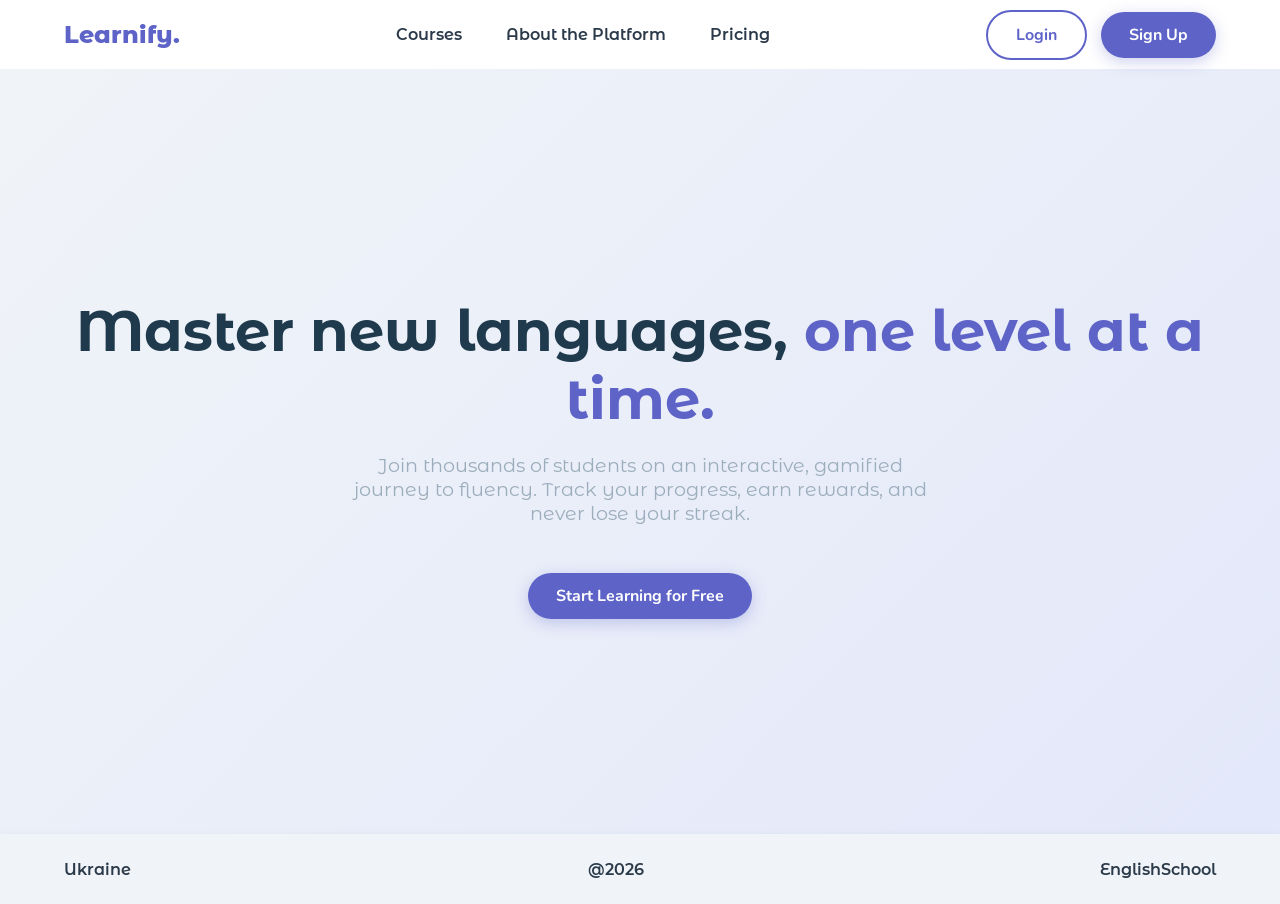
==== templates/index.html @ aad21dfa "adding the folders" ====
<!DOCTYPE html>
<html lang="en">
<head>
    <meta charset="UTF-8">
    <meta name="viewport" content="width=device-width, initial-scale=1.0">
    <title>Learnify | Your Journey Starts Here</title>
    <link href="/static/styles.css" rel="stylesheet">
    <link rel="icon" type="image/x-icon" href="/static/images/favicon.ico">
</head>
<body>
    <main class="landing">
        <nav class="landing-nav">
            <div class="logo">Learnify.</div>
            <div class="nav-links">
                <a href="#">Courses</a>
                <a href="#">About the Platform</a>
                <a href="#">Pricing</a>
            </div>
            <div class="nav-actions">
                <a href="/login" class="btn btn-outline" style="margin-right: 10px;">Login</a>
                <a href="/signup" class="btn btn-primary">Sign Up</a>
            </div>
        </nav>

        <header class="hero">
            <h1>Master new languages, <span>one level at a time.</span></h1>
            <p>Join thousands of students on an interactive, gamified journey to fluency. Track your progress, earn rewards, and never lose your streak.</p>
            <div style="margin-top: 20px;">
                <a href="/signup" class="btn btn-primary">Start Learning for Free</a>
            </div>
        </header>
        <footer class="footer">
            <p>Ukraine</p>
            <p>@2026</p>
            <p>EnglishSchool</p>
        </footer>
    </main>
</body>
</html>
---- static/styles.css ----
@import url('https://fonts.googleapis.com/css2?family=Delius&family=Delius+Swash+Caps&family=Montserrat+Alternates:ital,wght@0,100;0,200;0,300;0,400;0,500;0,600;0,700;0,800;0,900;1,100;1,200;1,300;1,400;1,500;1,600;1,700;1,800;1,900&display=swap&family=Montserrat+Alternates:wght@500;700;800&family=Nunito:wght@400;600;700;800&display=swap');

:root {
    /* The Blue/Purple Palette */
    --bg-light: #F0F4F8;       /* Very soft blue-grey for main background */
    --sidebar-bg: #1F3A4C;     /* Deep Navy from your palette */
    --primary-purple: #5E63C8; /* Main action color */
    --primary-blue: #4F93BE;   /* Secondary elements */
    --accent-cyan: #38CFFC;    /* Highlights and active states */
    --accent-yellow: #FFD661;  /* Streaks and rewards */
    --accent-pink: #E743CC;    /* Extra gamified pops */
    
    --text-dark: #2B3A4A;
    --text-muted: #9CADBC;
    --white: #FFFFFF;
}

* {
    margin: 0;
    padding: 0;
    box-sizing: border-box;
}

body {
    font-family: "Montserrat Alternates";
    background-color: var(--bg-light);
    color: var(--text-dark);
    margin: 0;
}

h1, h2, h3 {
    font-family: "Montserrat Alternates", sans-serif;
}

/* =========================================
   BUTTONS & SHARED ELEMENTS
   ========================================= */
.btn {
    padding: 12px 28px;
    border-radius: 50px;
    font-weight: 700;
    text-decoration: none;
    cursor: pointer;
    transition: all 0.2s ease;
    border: none;
    font-family: 'Nunito', sans-serif;
}

.btn-primary {
    background-color: var(--primary-purple);
    color: var(--white);
    box-shadow: 0 4px 15px rgba(94, 99, 200, 0.3);
}

.btn-primary:hover {
    transform: translateY(-2px);
    background-color: #4C51A8;
}

.btn-outline {
    background-color: transparent;
    color: var(--primary-purple);
    border: 2px solid var(--primary-purple);
}

.btn-outline:hover {
    background-color: var(--primary-purple);
    color: var(--white);
}

/* =========================================
   PAGE 1: LANDING PAGE
   ========================================= */
.landing {
    max-height: 100vh;
}
.landing-nav {
    display: flex;
    justify-content: space-between;
    align-items: center;
    padding: 20px 5%;
    background-color: var(--white);
    box-shadow: 0 2px 10px rgba(0,0,0,0.05);
}

.landing-nav .logo {
    font-size: 24px;
    font-weight: 800;
    color: var(--primary-purple);
    font-family: 'Montserrat Alternates', sans-serif;
}

.nav-links a {
    text-decoration: none;
    color: var(--text-dark);
    font-weight: 600;
    margin: 0 20px;
    transition: color 0.2s;
}

.nav-links a:hover {
    color: var(--primary-purple);
}

.hero {
    display: flex;
    flex-direction:column;
    align-items: center;
    justify-content: center;
    text-align: center;
    min-height: 85vh;
    padding: 0 20px;
    background: linear-gradient(135deg, #F0F4F8 0%, #E3E8FA 100%);
}

.hero h1 {
    font-size: 3.5rem;
    color: var(--sidebar-bg);
    margin-bottom: 20px;
}

.hero h1 span {
    color: var(--primary-purple);
}

.hero p {
    font-size: 1.2rem;
    color: var(--text-muted);
    max-width: 600px;
    margin-bottom: 40px;
}

.footer {
    display: flex;
    justify-content: space-between;
    align-items: center;
    padding: 20px 5%;
    color: var(--text-dark);
    font-weight: 600;
    font-size: 16px;
    height: 70px;
    box-shadow: 0 2px 10px rgba(0,0,0,0.05);
} 
/* =========================================
   PAGE 2: DASHBOARD
   ========================================= */
.dashboard-container {
    display: flex;
    height: 100vh;
    overflow: hidden;
}

/* Sidebar */
.sidebar {
    width: 260px;
    background-color: var(--sidebar-bg);
    color: var(--white);
    display: flex;
    flex-direction: column;
    padding: 30px 20px;
}

.sidebar .logo {
    font-size: 24px;
    font-weight: 800;
    margin-bottom: 50px;
    color: var(--white);
    font-family: 'Montserrat Alternates', sans-serif;
}

.sidebar-menu {
    list-style: none;
    display: flex;
    flex-direction: column;
    gap: 15px;
}

.sidebar-menu li {
    padding: 12px 20px;
    border-radius: 12px;
    cursor: pointer;
    font-weight: 600;
    transition: all 0.2s ease;
    color: var(--text-muted);
}

.sidebar-menu li:hover {
    background-color: rgba(255,255,255,0.05);
    color: var(--white);
}

.sidebar-menu li.active {
    background-color: var(--primary-purple);
    color: var(--white);
}

/* Main Content Area */
.main-content {
    flex: 1;
    overflow-y: auto;
    padding: 40px;
}

.dashboard-header {
    display: flex;
    justify-content: space-between;
    align-items: flex-end;
    margin-bottom: 40px;
}

.dashboard-header h1 {
    font-size: 2.2rem;
    color: var(--sidebar-bg);
}

.dashboard-header p {
    color: var(--text-muted);
    font-size: 1.1rem;
}

/* Gamified Streak Widget */
.streak-widget {
    display: flex;
    align-items: center;
    background: var(--white);
    padding: 15px 25px;
    border-radius: 20px;
    box-shadow: 0 4px 15px rgba(0,0,0,0.03);
    gap: 15px;
}

.streak-number {
    font-size: 24px;
    font-weight: 800;
    color: var(--accent-yellow);
}

/* Cards Grid */
.stats-grid {
    display: grid;
    grid-template-columns: repeat(3, 1fr);
    gap: 25px;
    margin-bottom: 40px;
}

.stat-card {
    background: var(--white);
    padding: 25px;
    border-radius: 20px;
    box-shadow: 0 8px 25px rgba(31, 58, 76, 0.04);
    border: 1px solid rgba(156, 173, 188, 0.1);
}

.stat-title {
    color: var(--text-muted);
    font-weight: 700;
    font-size: 0.9rem;
    text-transform: uppercase;
    letter-spacing: 1px;
    margin-bottom: 10px;
}

.stat-value {
    font-size: 2.5rem;
    font-weight: 800;
    color: var(--primary-blue);
    font-family: 'Montserrat Alternates', sans-serif;
}

.stat-value.purple { color: var(--primary-purple); }
.stat-value.cyan { color: var(--accent-cyan); }

/* Continue Course Card */
.course-card {
    background: var(--white);
    border-radius: 25px;
    padding: 30px;
    display: flex;
    justify-content: space-between;
    align-items: center;
    box-shadow: 0 8px 25px rgba(31, 58, 76, 0.04);
}

.course-info h3 {
    font-size: 1.5rem;
    margin-bottom: 5px;
}

.course-info p {
    color: var(--text-muted);
    margin-bottom: 15px;
}

.progress-track {
    width: 300px;
    height: 8px;
    background-color: var(--bg-light);
    border-radius: 10px;
    overflow: hidden;
}

.progress-fill {
    height: 100%;
    background-color: var(--accent-pink);
    width: 65%; /* Example progress */
    border-radius: 10px;
}

/* =========================================
   PAGE 3: AUTHENTICATION (LOGIN/SIGNUP)
   ========================================= */
.auth-body {
    display: flex;
    justify-content: center;
    align-items: center;
    min-height: 100vh;
    /* Reuses the soft gradient from the landing page */
    background: linear-gradient(135deg, var(--bg-light) 0%, #E3E8FA 100%); 
}

.auth-container {
    width: 100%;
    max-width: 450px;
    padding: 20px;
    display: flex;
    flex-direction: column;
    align-items: center;
}

.logo-link {
    font-size: 32px;
    font-weight: 800;
    color: var(--primary-purple);
    font-family: 'Montserrat Alternates', sans-serif;
    text-decoration: none;
    margin-bottom: 30px;
    transition: transform 0.2s ease;
}

.logo-link:hover {
    transform: scale(1.05);
}

.auth-card {
    background: var(--white);
    width: 100%;
    padding: 40px;
    border-radius: 25px; /* Matches dashboard cards */
    box-shadow: 0 10px 30px rgba(31, 58, 76, 0.08);
    border: 1px solid rgba(156, 173, 188, 0.1);
}

.auth-card h2 {
    color: var(--sidebar-bg);
    margin-bottom: 10px;
    font-size: 1.8rem;
    text-align: center;
}

.auth-card > p {
    text-align: center;
    color: var(--text-muted);
    margin-bottom: 30px;
}

.input-group {
    display: flex;
    flex-direction: column;
    margin-bottom: 20px;
}

.input-group label {
    font-size: 0.9rem;
    font-weight: 700;
    color: var(--sidebar-bg);
    margin-bottom: 8px;
    margin-left: 20px; /* Aligns visually with the rounded input text */
}

/* The gamified, pill-shaped input fields */
.input-group input {
    padding: 15px 25px;
    border-radius: 50px;
    border: 2px solid var(--bg-light);
    background-color: #F8FAFC;
    font-family: 'Nunito', sans-serif;
    font-size: 1rem;
    color: var(--text-dark);
    transition: all 0.3s ease;
    outline: none;
}

/* Glows cyan when the user clicks to type */
.input-group input:focus {
    border-color: var(--accent-cyan);
    background-color: var(--white);
    box-shadow: 0 0 0 4px rgba(56, 207, 252, 0.15);
}

.form-actions {
    display: flex;
    justify-content: flex-end;
    margin-bottom: 25px;
}

.forgot-password {
    font-size: 0.9rem;
    color: var(--primary-purple);
    text-decoration: none;
    font-weight: 600;
}

.forgot-password:hover {
    text-decoration: underline;
}

.auth-btn {
    width: 100%;
    padding: 15px;
    font-size: 1.1rem;
}

.auth-footer {
    margin-top: 30px;
    text-align: center;
    font-size: 0.95rem;
    color: var(--text-muted);
}

.auth-footer a {
    color: var(--primary-purple);
    font-weight: 800;
    text-decoration: none;
}

.auth-footer a:hover {
    text-decoration: underline;
}
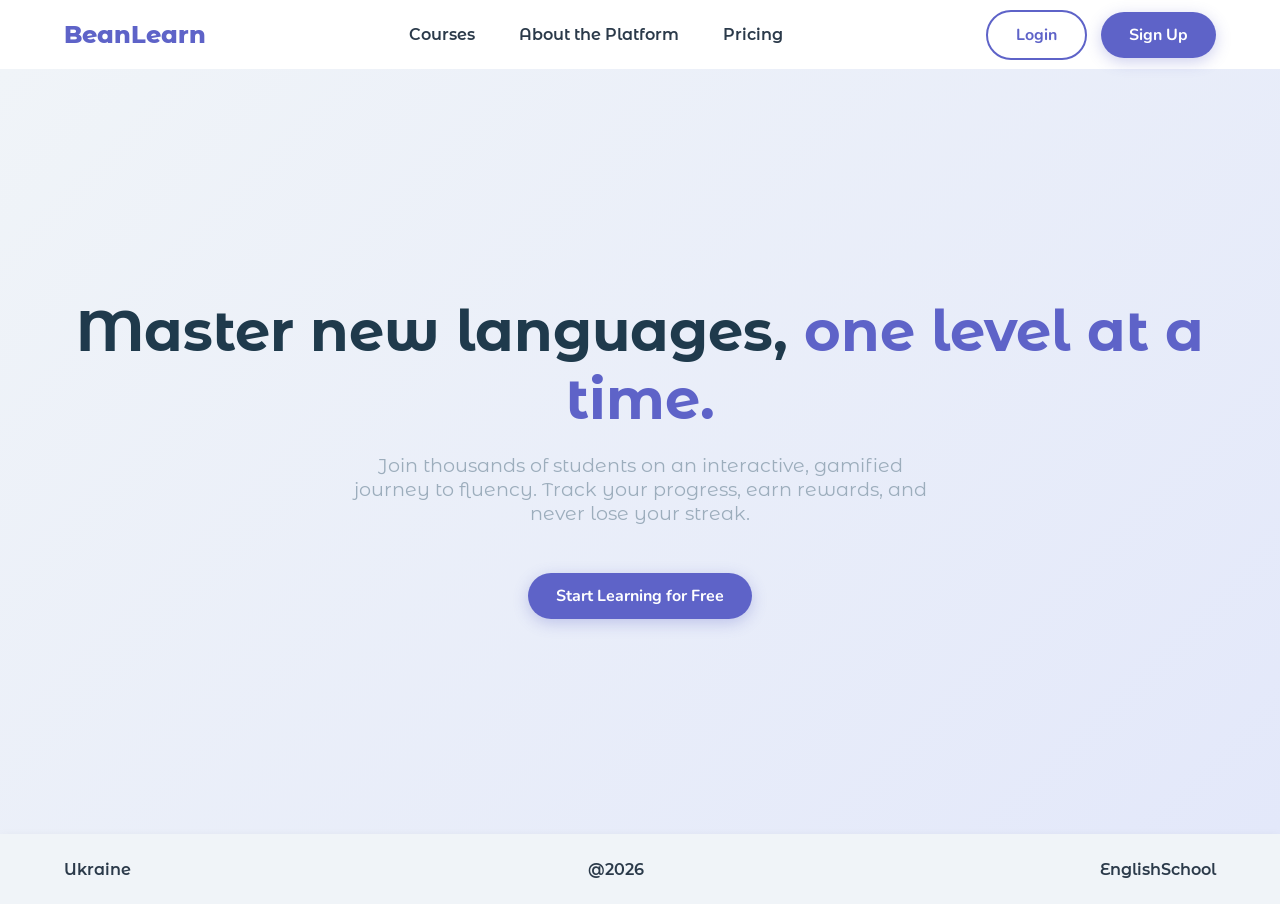
==== commit ccf3fe1b: "changed the site name" ====
--- a/templates/index.html
+++ b/templates/index.html
@@ -3,14 +3,14 @@
 <head>
     <meta charset="UTF-8">
     <meta name="viewport" content="width=device-width, initial-scale=1.0">
-    <title>Learnify | Your Journey Starts Here</title>
+    <title>BeanLearn | Your Journey Starts Here</title>
     <link href="/static/styles.css" rel="stylesheet">
     <link rel="icon" type="image/x-icon" href="/static/images/favicon.ico">
 </head>
 <body>
     <main class="landing">
         <nav class="landing-nav">
-            <div class="logo">Learnify.</div>
+            <div class="logo">BeanLearn</div>
             <div class="nav-links">
                 <a href="#">Courses</a>
                 <a href="#">About the Platform</a>
